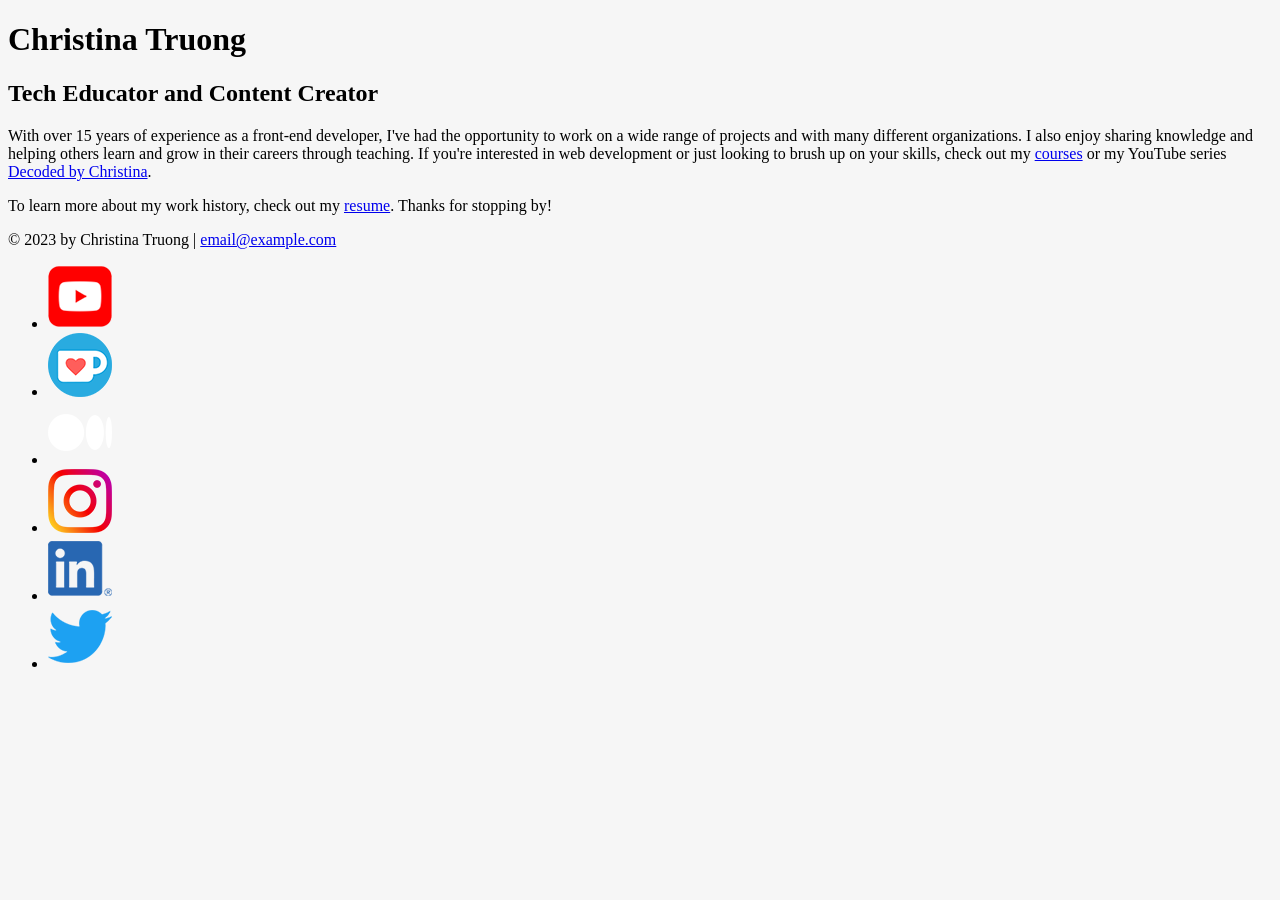
==== index.html @ f9c1e3b2 "Initial commit" ====
<!DOCTYPE html>
<html lang="en">
  <head>
    <meta charset="UTF-8">
    <meta name="viewport" content="width=device-width, initial-scale=1.0">
    <title>Christina Truong, Tech Educator and Content Creator</title>
    <link rel="stylesheet" href="css/styles.css">
  </head>
  <body class="home">
    <!-- //  INTRO  // -->
    <header>
      <!-- Start content edits below this line. -->
      <h1>Christina Truong</h1>
      <h2>Tech Educator and Content Creator</h2>

      <!-- End content edits here. -->
    </header>

    <!-- //  ABOUT ME  // -->
    <main>
      <p>With over 15 years of experience as a front-end developer, I've had the opportunity to work on a wide range of projects and with many different organizations. I also enjoy sharing knowledge and helping others learn and grow in their careers through teaching. If you're interested in web development or just looking to brush up on your skills, check out my <a href="https://christinatruong.com/courses/" target="_blank">courses</a> or my YouTube series <a href="https://www.youtube.com/@madebychristina" target="_blank">Decoded by Christina</a>.</p>

      <p>To learn more about my work history, check out my <a href="resume.html"> resume</a>. Thanks for stopping by!</p>
    </main>

    <!-- //  FOOTER INFO, SOCIAL MEDIA  // -->
    <footer>
      <p>© 2023 by Christina Truong |  <a href="mailto:email@example.com">email@example.com</a></p>

      <ul>
        <li>
          <a href="https://www.youtube.com/@madebychristina" target="_blank"><img src="images/icon-logo-youtube.png" alt="My YouTube channel"></a>
        </li>
        <li>
          <a href="https://ko-fi.com/christinatruong" target="_blank"><img src="images/icon-logo-ko-fi.png" alt="My Ko-Fi homepage"></a>
        </li>
        <li>
          <a href="https://medium.com/@christinatruong" target="_blank"><img src="images/icon-logo-medium.png" alt="My Medium homepage"></a>
        </li>
        <li>
          <a href="https://www.instagram.com/christina.is.online/" target="_blank"><img src="images/icon-logo-instagram.png" alt="My Instagram"></a>
        </li>
        <li>
          <a href="https://ca.linkedin.com/in/christinatruong" target="_blank"><img src="images/icon-logo-linkedin.png" alt="My LinkedIn profile"></a>
        </li>
        <li>
          <a href="https://twitter.com/christinatruong" target="_blank"><img src="images/icon-logo-twitter.png" alt="My Twitter profile"></a>
        </li>
      </ul>
    </footer>
  </body>
</html>
---- css/styles.css ----
/*
COLOR PALETTE

Dark green    #3c8453
Sandy beige   #bcaa96
Dark gray     #222222
Light gray    #d3d4d6
Off-white     #f6f6f6
*/

/* GLOBAL STYLES 
------------------------------------*/
body {
    background: #f6f6f6; 
}


/* HOME
------------------------------------*/


/* RESUME
------------------------------------*/

/* Profile
------------------------------------*/

/* Projects
------------------------------------*/

/* Work Experience
------------------------------------*/

/* Education
------------------------------------*/


/* FOOTER
------------------------------------*/
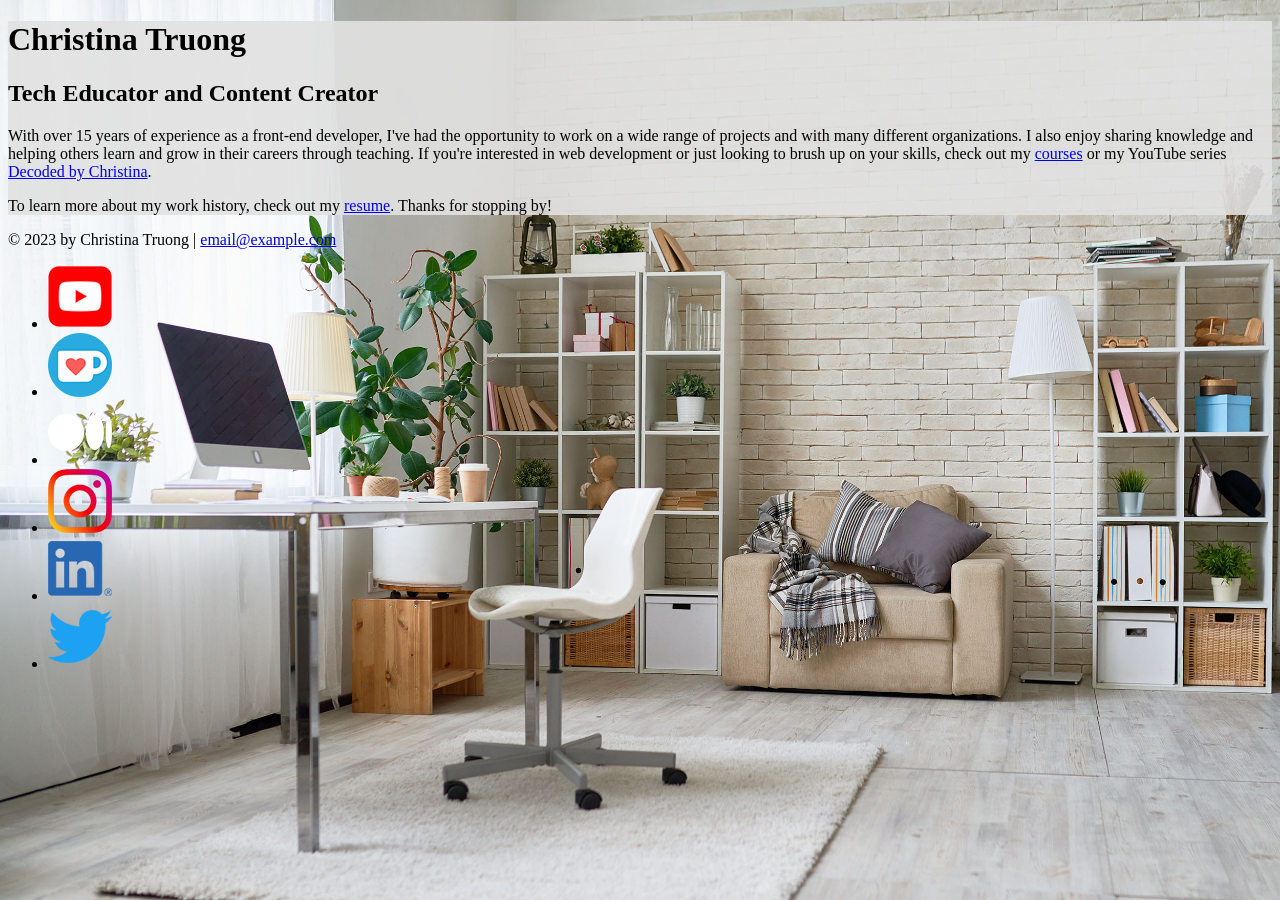
==== commit 5ddf1733: "Style home content wrapper" ====
--- a/index.html
+++ b/index.html
@@ -8,21 +8,23 @@
   </head>
   <body class="home">
     <!-- //  INTRO  // -->
-    <header>
-      <!-- Start content edits below this line. -->
-      <h1>Christina Truong</h1>
-      <h2>Tech Educator and Content Creator</h2>
+    <div class="content-wrapper">
+
+      <header>
+        <!-- Start content edits below this line. -->
+        <h1>Christina Truong</h1>
+        <h2>Tech Educator and Content Creator</h2>
 
       <!-- End content edits here. -->
-    </header>
+      </header>
 
-    <!-- //  ABOUT ME  // -->
-    <main>
-      <p>With over 15 years of experience as a front-end developer, I've had the opportunity to work on a wide range of projects and with many different organizations. I also enjoy sharing knowledge and helping others learn and grow in their careers through teaching. If you're interested in web development or just looking to brush up on your skills, check out my <a href="https://christinatruong.com/courses/" target="_blank">courses</a> or my YouTube series <a href="https://www.youtube.com/@madebychristina" target="_blank">Decoded by Christina</a>.</p>
+      <!-- //  ABOUT ME  // -->
+      <main>
+        <p>With over 15 years of experience as a front-end developer, I've had the opportunity to work on a wide range of projects and with many different organizations. I also enjoy sharing knowledge and helping others learn and grow in their careers through teaching. If you're interested in web development or just looking to brush up on your skills, check out my <a href="https://christinatruong.com/courses/" target="_blank">courses</a> or my YouTube series <a href="https://www.youtube.com/@madebychristina" target="_blank">Decoded by Christina</a>.</p>
 
-      <p>To learn more about my work history, check out my <a href="resume.html"> resume</a>. Thanks for stopping by!</p>
-    </main>
-
+        <p>To learn more about my work history, check out my <a href="resume.html"> resume</a>. Thanks for stopping by!</p>
+      </main>
+    </div>
     <!-- //  FOOTER INFO, SOCIAL MEDIA  // -->
     <footer>
       <p>© 2023 by Christina Truong |  <a href="mailto:email@example.com">email@example.com</a></p>
--- a/css/styles.css
+++ b/css/styles.css
@@ -17,8 +17,13 @@
 
 /* HOME
 ------------------------------------*/
-
-
+.home {
+    background:url(../images/bg-home-office-studio.jpg) no-repeat;
+    background-size: cover;
+}
+.home .content-wrapper {
+    background: rgb(225 225 225 / 0.9);
+}
 /* RESUME
 ------------------------------------*/
 
@@ -36,4 +41,4 @@
 
 
 /* FOOTER
-------------------------------------*/+------------------------------------*/
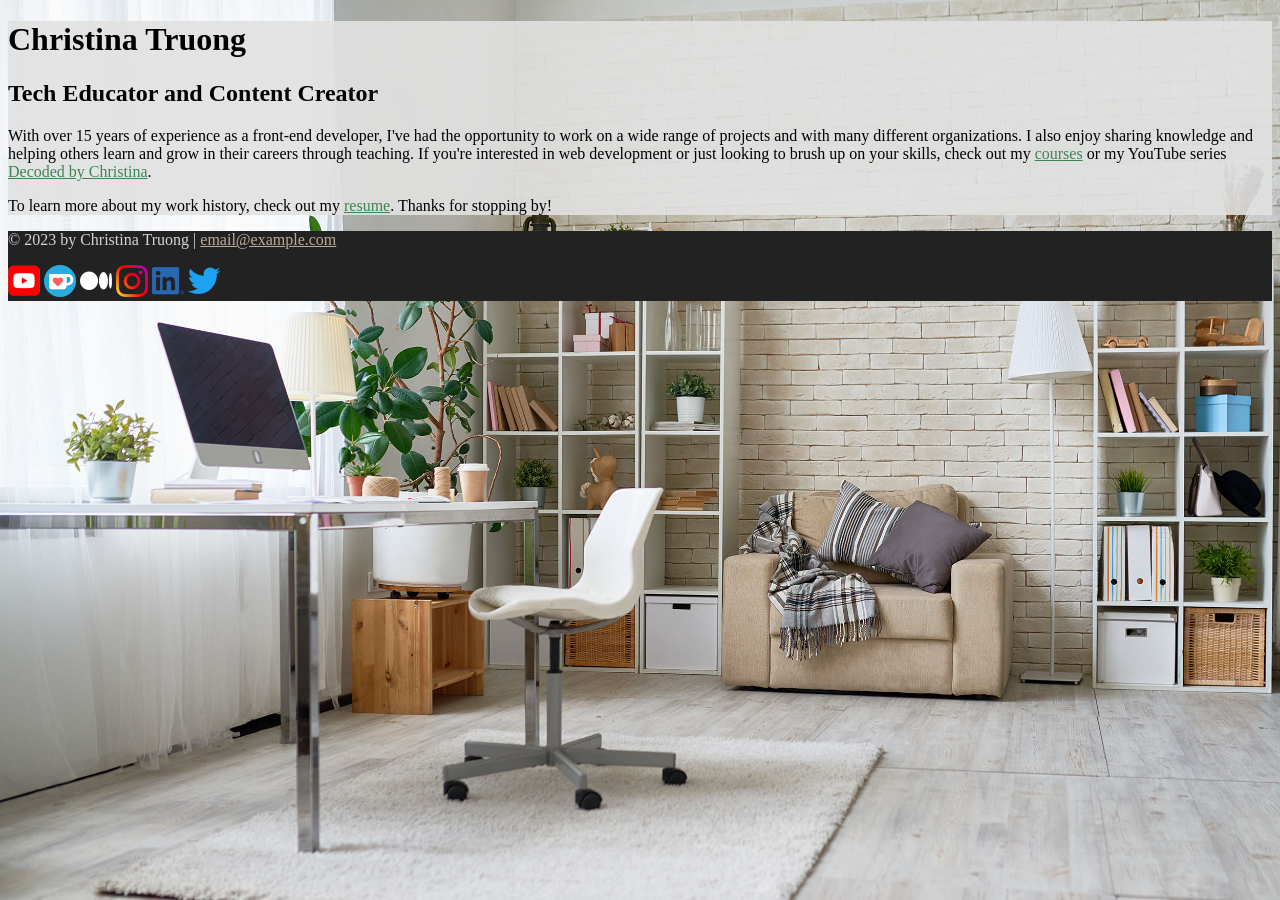
==== commit f08f42b4: "Style social links and box sizing" ====
--- a/index.html
+++ b/index.html
@@ -29,7 +29,7 @@
     <footer>
       <p>© 2023 by Christina Truong |  <a href="mailto:email@example.com">email@example.com</a></p>
 
-      <ul>
+      <ul class="socials">
         <li>
           <a href="https://www.youtube.com/@madebychristina" target="_blank"><img src="images/icon-logo-youtube.png" alt="My YouTube channel"></a>
         </li>
--- a/css/styles.css
+++ b/css/styles.css
@@ -10,11 +10,38 @@
 
 /* GLOBAL STYLES 
 ------------------------------------*/
+/*
+  https://www.paulirish.com/2012/box-sizing-border-box-ftw/
+*/
+html {
+    box-sizing: border-box;
+}
+*, *:before, *:after {
+    box-sizing: inherit;
+}
 body {
     background: #f6f6f6; 
 }
 
-
+/* links */
+a {
+    color: #3c8453;
+}
+a:hover {
+    color: #bcaa96;
+    text-decoration: none;
+}
+footer a {
+    color: #bcaa96;
+}
+footer a:hover {
+    color: #3c8453;
+}
+.btn {
+    background: #3c8453;
+    color: #f6f6f6;
+    text-decoration: none;
+}
 /* HOME
 ------------------------------------*/
 .home {
@@ -42,3 +69,17 @@
 
 /* FOOTER
 ------------------------------------*/
+footer {
+    background: #222;
+    color: #d3d4d6;
+}
+.socials {
+    list-style: none;
+    padding: 0;
+}
+.socials li {
+    display: inline-flex;
+}
+.socials img {
+   width: 32px;
+}
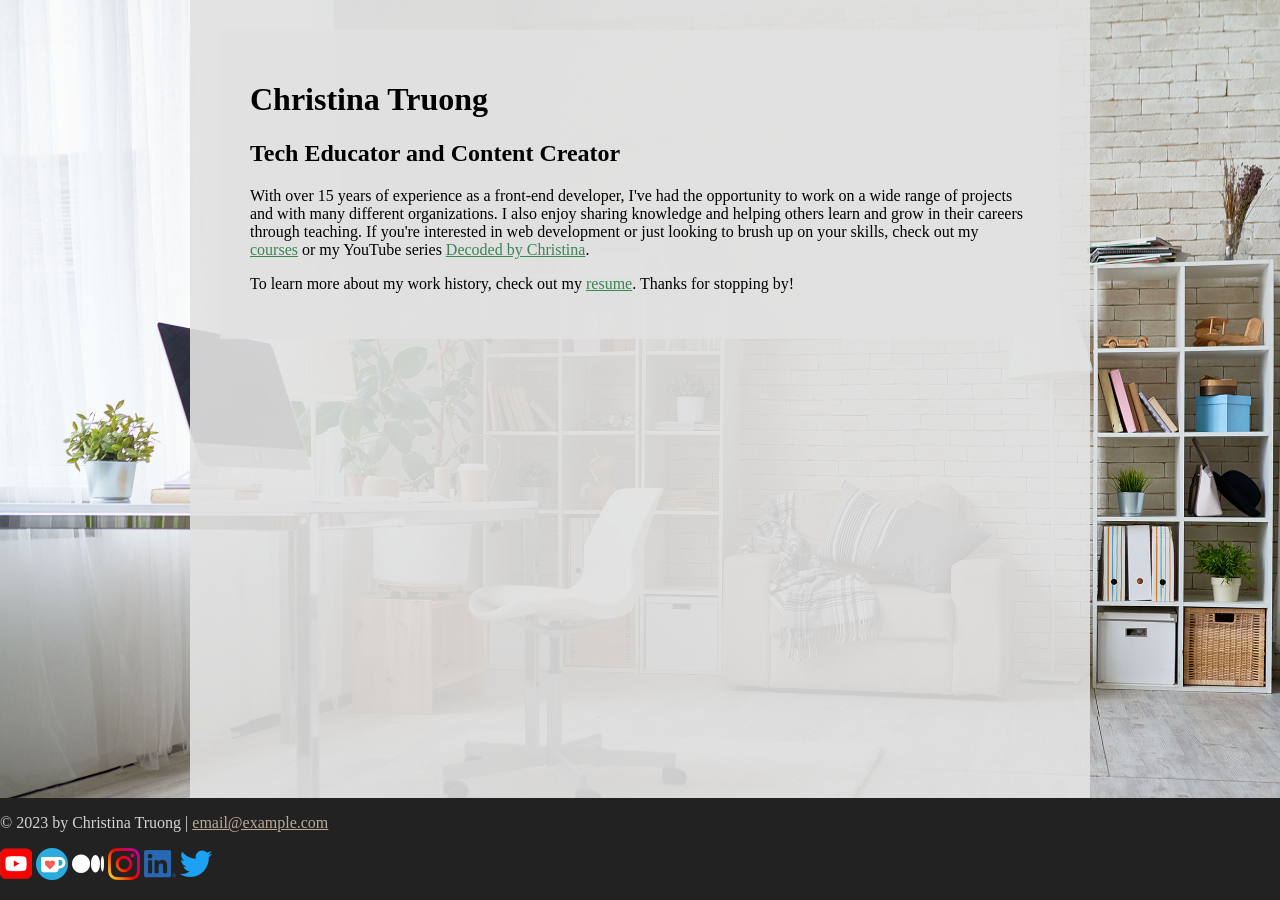
==== commit 8788d256: "Complete Chapter 5 Flexbox and Grid" ====
--- a/index.html
+++ b/index.html
@@ -9,21 +9,22 @@
   <body class="home">
     <!-- //  INTRO  // -->
     <div class="content-wrapper">
-
-      <header>
+      <div class="content-bg">
+        <header>
         <!-- Start content edits below this line. -->
         <h1>Christina Truong</h1>
         <h2>Tech Educator and Content Creator</h2>
 
       <!-- End content edits here. -->
-      </header>
+        </header>
 
-      <!-- //  ABOUT ME  // -->
-      <main>
+        <!-- //  ABOUT ME  // -->
+        <main>
         <p>With over 15 years of experience as a front-end developer, I've had the opportunity to work on a wide range of projects and with many different organizations. I also enjoy sharing knowledge and helping others learn and grow in their careers through teaching. If you're interested in web development or just looking to brush up on your skills, check out my <a href="https://christinatruong.com/courses/" target="_blank">courses</a> or my YouTube series <a href="https://www.youtube.com/@madebychristina" target="_blank">Decoded by Christina</a>.</p>
 
         <p>To learn more about my work history, check out my <a href="resume.html"> resume</a>. Thanks for stopping by!</p>
-      </main>
+        </main>
+      </div>
     </div>
     <!-- //  FOOTER INFO, SOCIAL MEDIA  // -->
     <footer>
--- a/css/styles.css
+++ b/css/styles.css
@@ -19,8 +19,12 @@
 *, *:before, *:after {
     box-sizing: inherit;
 }
+html, body{
+    height: 100%;
+}
 body {
-    background: #f6f6f6; 
+    background: #f6f6f6;
+    margin: 0; 
 }
 
 /* links */
@@ -42,21 +46,58 @@
     color: #f6f6f6;
     text-decoration: none;
 }
+.content-wrapper {
+    margin: 0 auto;
+    padding: 30px;
+    width: 900px;
+}
 /* HOME
 ------------------------------------*/
 .home {
     background:url(../images/bg-home-office-studio.jpg) no-repeat;
     background-size: cover;
+    display: flex;
+    flex-direction: column;
 }
 .home .content-wrapper {
     background: rgb(225 225 225 / 0.9);
+    flex: 1 0 auto;
+}
+.content-bg {
+    background: rgb(225 225 225 / 0.9);
+    padding: 30px;
 }
 /* RESUME
 ------------------------------------*/
-
+.resume {
+    background:url(../images/bg-home-office-studio.jpg) center;
+    background-size: cover;
+    content: "";
+    display: block;
+    height: 375px;
+}
 /* Profile
 ------------------------------------*/
-
+.project-item {
+    display: flow-root;
+    margin: 30px 0;
+}
+.project-item img {
+    width: 300px;
+    float: left;
+    margin-right: 20px;
+}
+.resume-section {
+    margin-bottom: 50px;
+}
+.resume-section h2 {
+   border-bottom: 2px dashed #d3d4d6;
+}
+.download-link {
+    position: fixed;
+    top: 5px;
+    left: 5px;
+}
 /* Projects
 ------------------------------------*/
 
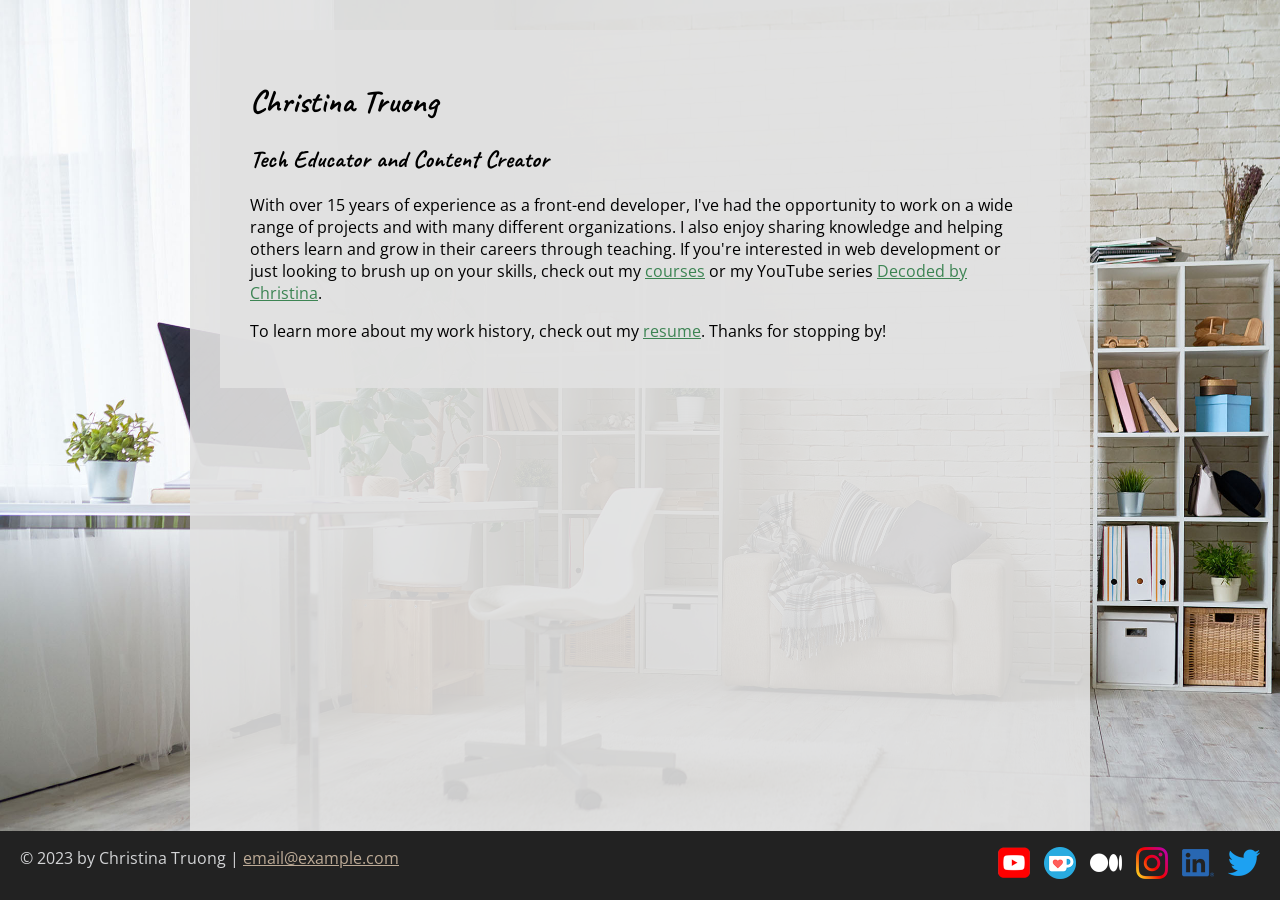
==== commit 816c3687: "Add custom fonts and typography styles" ====
--- a/index.html
+++ b/index.html
@@ -4,6 +4,9 @@
     <meta charset="UTF-8">
     <meta name="viewport" content="width=device-width, initial-scale=1.0">
     <title>Christina Truong, Tech Educator and Content Creator</title>
+    <link rel="preconnect" href="https://fonts.googleapis.com">
+    <link rel="preconnect" href="https://fonts.gstatic.com" crossorigin>
+    <link href="https://fonts.googleapis.com/css2?family=Caveat&family=Open+Sans&display=swap" rel="stylesheet">
     <link rel="stylesheet" href="css/styles.css">
   </head>
   <body class="home">
--- a/css/styles.css
+++ b/css/styles.css
@@ -24,7 +24,11 @@
 }
 body {
     background: #f6f6f6;
-    margin: 0; 
+    margin: 0;
+    font-family: 'Open Sans', sans-serif; 
+}
+h1, h2, h3 {
+    font-family: 'Caveat', cursive;
 }
 
 /* links */
@@ -103,7 +107,11 @@
 
 /* Work Experience
 ------------------------------------*/
-
+.work-item {
+    display: grid;
+    grid-template-columns: 300px 2fr;
+    column-gap: 20px;
+}
 /* Education
 ------------------------------------*/
 
@@ -113,6 +121,9 @@
 footer {
     background: #222;
     color: #d3d4d6;
+    display: flex;
+    justify-content: space-between;
+    padding: 0 20px;
 }
 .socials {
     list-style: none;
@@ -120,7 +131,11 @@
 }
 .socials li {
     display: inline-flex;
+    margin-left: 10px;
 }
 .socials img {
    width: 32px;
+}
+.socials img:hover {
+    opacity: 0.5;
 }
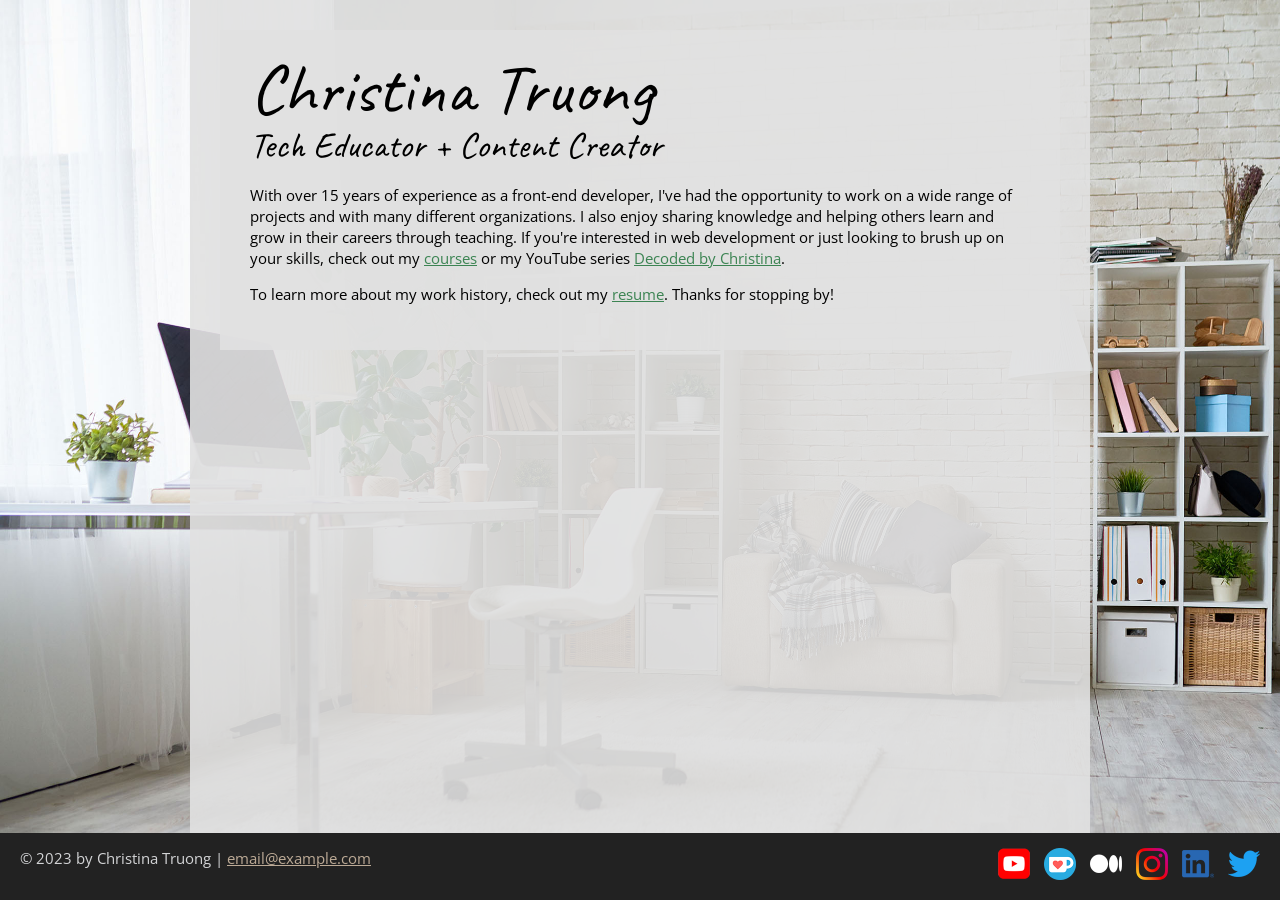
==== commit 4c96408b: "Update responsive styles for resume page" ====
--- a/index.html
+++ b/index.html
@@ -16,7 +16,7 @@
         <header>
         <!-- Start content edits below this line. -->
         <h1>Christina Truong</h1>
-        <h2>Tech Educator and Content Creator</h2>
+        <h2>Tech Educator + Content Creator</h2>
 
       <!-- End content edits here. -->
         </header>
--- a/css/styles.css
+++ b/css/styles.css
@@ -15,6 +15,7 @@
 */
 html {
     box-sizing: border-box;
+    font-size: 62.5%; /* set default to 10px */
 }
 *, *:before, *:after {
     box-sizing: inherit;
@@ -26,11 +27,24 @@
     background: #f6f6f6;
     margin: 0;
     font-family: 'Open Sans', sans-serif; 
+    font-size: 1.5rem;
+    line-height: 1.4;
 }
 h1, h2, h3 {
     font-family: 'Caveat', cursive;
-}
-
+    font-weight: 400;
+    margin: 0;
+}
+h1 {
+    font-size: 7rem;
+    line-height: 0.85;
+}
+h2 {
+    font-size: 3.6rem;
+}
+h3 {
+    font-size: 2.4rem;
+}
 /* links */
 a {
     color: #3c8453;
@@ -49,6 +63,13 @@
     background: #3c8453;
     color: #f6f6f6;
     text-decoration: none;
+    text-transform: uppercase;
+    font-size: 1.2rem;
+    display: inline-block;
+    padding: 7px;
+    letter-spacing: 0.1em;
+    line-height: 1;
+    border-radius: 4px;
 }
 .content-wrapper {
     margin: 0 auto;
@@ -101,20 +122,86 @@
     position: fixed;
     top: 5px;
     left: 5px;
+    font-size: 1.5rem;
+}
+@media screen and (max-width: 1200px) {
+    .download-link {
+        position: absolute;
+    }
+}
+@media screen and (max-width: 500px) {
+    .resume header::before {
+        height: 200px;
+    }
+    h1 {
+        font-size: 5rem;
+    }
+    h2 {
+        font-size: 2.6rem;
+    }
 }
 /* Projects
 ------------------------------------*/
-
+.project-item  {
+    margin: 30px 0;
+}
+project-item img {
+    width: 300px;
+}
+@media screen and (max-width: 860px) {
+    .project-item {
+        display: flow-root;
+    }
+    .project-item img {
+        float: left;
+        margin-right: 20px;
+    }
+}
+@media screen and (min-width: 650px) and (max-width: 859px) {
+    .project-wrapper {
+        display: grid;
+        grid-template-columns: repeat(2, 1fr);
+        column-gap: 20px;
+    }
+    .content-bg img {
+        width: 100%;
+    }
+}
+@media screen and (max-width: 500px) {
+    .project-item img {
+        width: 100%;
+        margin-bottom: 10px;
+    }
+}
 /* Work Experience
 ------------------------------------*/
 .work-item {
-    display: grid;
-    grid-template-columns: 300px 2fr;
-    column-gap: 20px;
+    margin: 30px 0;
+}
+.work-details p {
+    margin: 0;
+}
+.work-summary p {
+    margin-top: 0;
+}
+@media screen and (min-width: 860px) {
+    .work-item {
+        display: grid;
+        grid-template-columns: 300px 2fr;
+        column-gap: 20px;
+    }
+    .work-summary p:first-child {
+        margin-top: 0;
+    }
 }
 /* Education
 ------------------------------------*/
-
+.education-item {
+    margin: 30px 0;
+}
+.education-item p {
+    margin: 0;
+}
 
 /* FOOTER
 ------------------------------------*/
